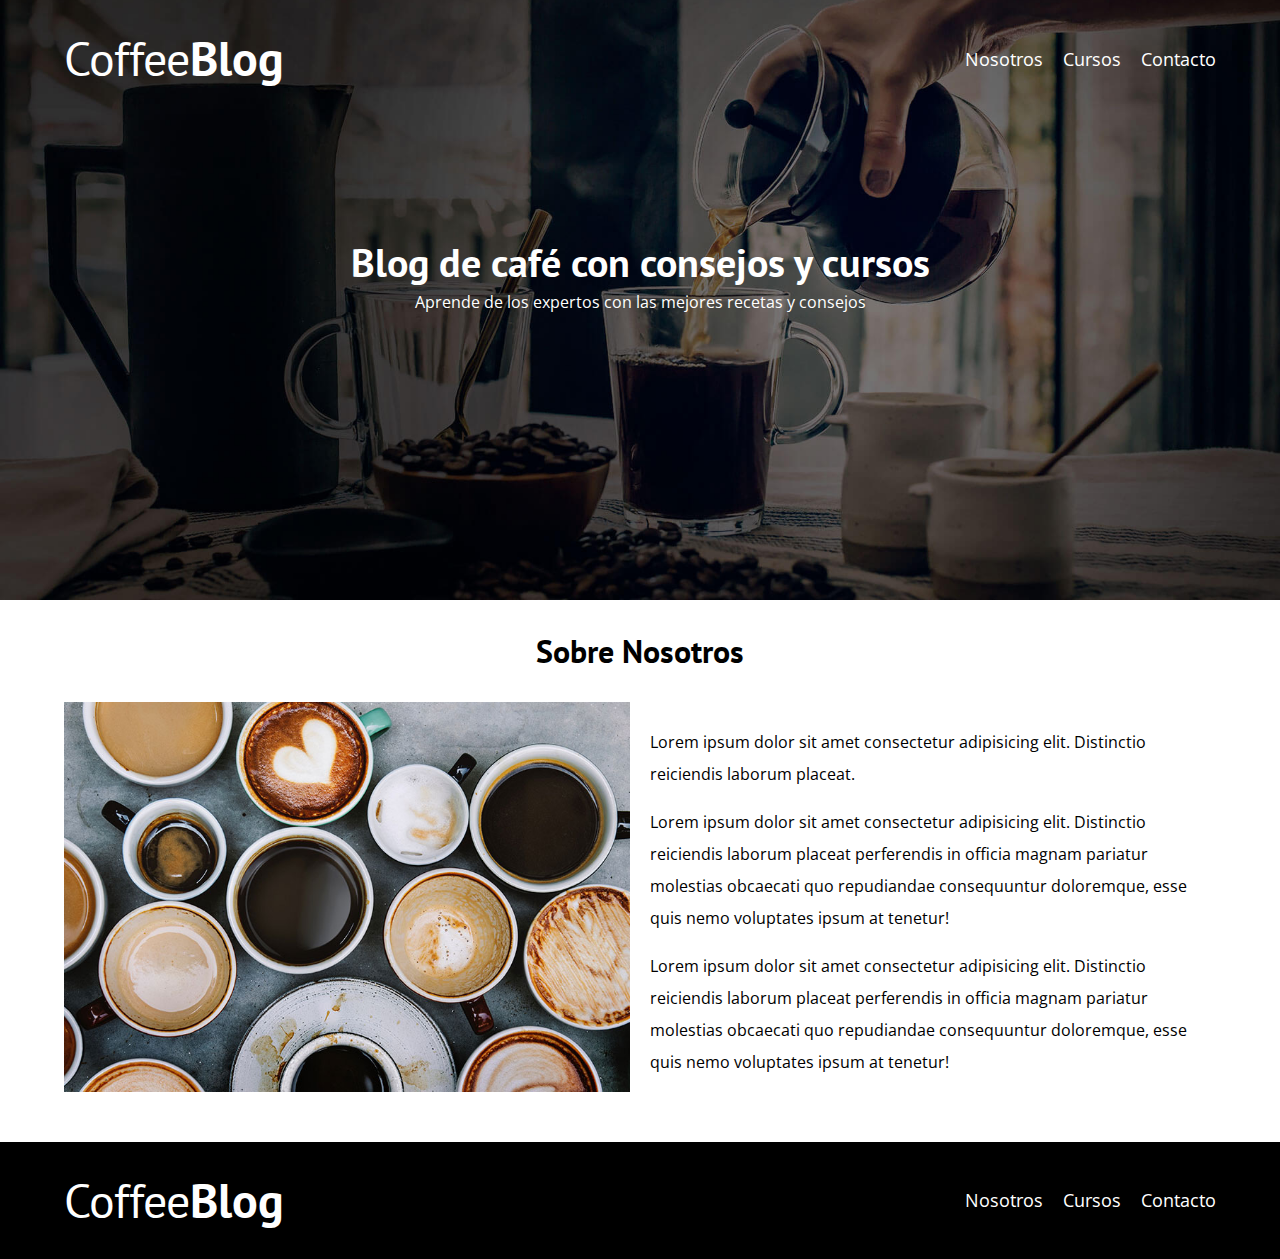
==== about.html @ 6bcb94dc "About page" ====
<!DOCTYPE html>
<html lang="en">
<head>
    <meta charset="UTF-8">
    <meta http-equiv="X-UA-Compatible" content="IE=edge">
    <meta name="viewport" content="width=device-width, initial-scale=1.0">
    <title>Coffee Blog - Nosotros</title>
    <link rel="stylesheet" href="css/normalize.css">
    <link href="https://fonts.googleapis.com/css2?family=Open+Sans&family=PT+Sans:wght@400;700&display=swap" rel="stylesheet">
    <link rel="stylesheet" href="css/style.css">
</head>
<body>
    <header class="header">
        <div class="container">
            <div class="bar">
                <a class="logo" href="index.html">
                    <h1 class="logo__name no-margin center-text">Coffee<span class="logo__bold">Blog</span></h1>
                </a>

                <nav class="navigation">
                    <a href="about.html" class="navigation__link">Nosotros</a>
                    <a href="courses.html" class="navigation__link">Cursos</a>
                    <a href="contact.html" class="navigation__link">Contacto</a>
                </nav>
            </div>
        </div>

        <div class="header__text">
            <h2 class="no-margin">Blog de café con consejos y cursos</h2>
            <p class="no-margin">Aprende de los expertos con las mejores recetas y consejos</p>
        </div>
    </header>

    <main class="container">
        <h3 class="center-text">Sobre Nosotros</h3>

        <div class="about-us">
            <div class="about-us__image">
                <img src="img/about.jpg" alt="imagen nosotros">
            </div>

            <div class="about-us__text">
                <p>Lorem ipsum dolor sit amet consectetur adipisicing elit. Distinctio reiciendis laborum placeat.</p>
                <p>Lorem ipsum dolor sit amet consectetur adipisicing elit. Distinctio reiciendis laborum placeat perferendis in officia magnam pariatur molestias obcaecati quo repudiandae consequuntur doloremque, esse quis nemo voluptates ipsum at tenetur!</p>
                <p>Lorem ipsum dolor sit amet consectetur adipisicing elit. Distinctio reiciendis laborum placeat perferendis in officia magnam pariatur molestias obcaecati quo repudiandae consequuntur doloremque, esse quis nemo voluptates ipsum at tenetur!</p>
            </div>
        </div>
    </main>

    <footer class="footer">
        <div class="container">
            <div class="bar">
                <a class="logo" href="index.html">
                    <h1 class="logo__name no-margin center-text">Coffee<span class="logo__bold">Blog</span></h1>
                </a>

                <nav class="navigation">
                    <a href="about.html" class="navigation__link">Nosotros</a>
                    <a href="course.html" class="navigation__link">Cursos</a>
                    <a href="contact.html" class="navigation__link">Contacto</a>
                </nav>
            </div>
        </div>
    </footer>
</body>
</html>
---- css/style.css ----
:root {
    --headingFont: 'PT Sans', sans-serif;
    --paragraphFont: 'Open Sans', sans-serif;

    --primary: #784d3c;
    --grey: #e1e1e1;
    --white: #ffffff;
    --black: #000000;
}

html {
    box-sizing: border-box;
    font-size: 62.5%;
}

*, *:before, *:after {
    box-sizing: inherit;
}

body {
    font-family: var(--paragraphFont);
    font-size: 1.6rem;
    line-height: 2;
}


/** Globals **/
.container {
    max-width: 120rem;
    width: 90%;
    margin: 0 auto;
}

a {
    text-decoration: none;
}

h1, h2, h3 {
    font-family: var(--headingFont);
    line-height: 1.2;
}

h1 {
    font-size: 4.8rem;
}

h2 {
    font-size: 4rem;
}

h3 {
    font-size: 3.2rem;
}

h4 {
    font-size: 2.8rem;
}

img {
    max-width: 100%;
}


/** Utilities **/
.no-margin {
    margin: 0;
}

.no-padding {
    padding: 0;
}

.center-text {
    text-align: center;
}


/** Header **/
.header {
    background-image: url(../img/banner.jpg);
    height: 60rem;
    background-size: cover;
    background-repeat: no-repeat;
    background-position: center center;
}

.header__text {
    text-align: center;
    color: var(--white);
    margin-top: 5rem;
}

@media (min-width: 768px) {
    .header__text {
        margin-top: 15rem;
    }
}

.bar {
    padding-top: 3rem;
}

@media (min-width: 768px) {
    .bar {
        display: flex;
        justify-content: space-between;
        align-items: center;
    }
}

.logo {
    color: var(--white);
}

.logo__name {
    font-weight: normal;
}

.logo__bold {
    font-weight: bold;
}

@media (min-width: 768px) {
    .navigation {
        display: flex;
        gap: 2rem;
    }
}

.navigation__link {
    display: block;
    text-align: center;
    font-size: 1.8rem;
    color: var(--white);
}


/** Main **/
@media (min-width: 768px) {
    .main-content {
        display: grid;
        grid-template-columns: 2fr 1fr;
        column-gap: 4rem;
    }
}

.post {
    border-bottom: 1px solid var(--grey);
    margin-bottom: 2rem;
}

.post:last-of-type {
    border: none;
    margin-bottom: 0;
}

.button {
    display: block;
    font-family: var(--headingFont);
    color: var(--white);
    text-align: center;
    padding: 1rem 3rem;
    font-size: 1.8rem;
    text-transform: uppercase;
    font-weight: bold;
    margin-bottom: 2rem;
    border: none;
}

@media (min-width: 768px) {
    .button {
        display: inline-block;
    }
}

.button:hover {
    cursor: pointer;
}

.button--primary {
    background-color: var(--black);
}

.button--secondary {
    background-color: var(--primary);
}

.courses {
    list-style: none;
}

.widget-course {
    border-bottom: 1px solid var(--grey);
    margin-bottom: 2rem;
}

.widget-course:last-of-type {
    border: none;
    margin-bottom: 0;
}

.widget-course__label {
    font-family: var(--headingFont);
    font-weight: bold;
}

.widget-course__info {
    font-weight: normal;
}

.widget-course__info, .widget-course__label {
    font-size: 2rem;
}


/** Footer **/
.footer {
    background-color: var(--black);
    padding-bottom: 3rem;
    margin-top: 4rem;
}


/** About Us **/
@media (min-width: 768px) {
    .about-us {
        display: flex;
        justify-content: space-between;
        align-items: center;
    }

    .about-us__image,
    .about-us__text {
        flex-basis: calc(50% - 1rem);
    }
}
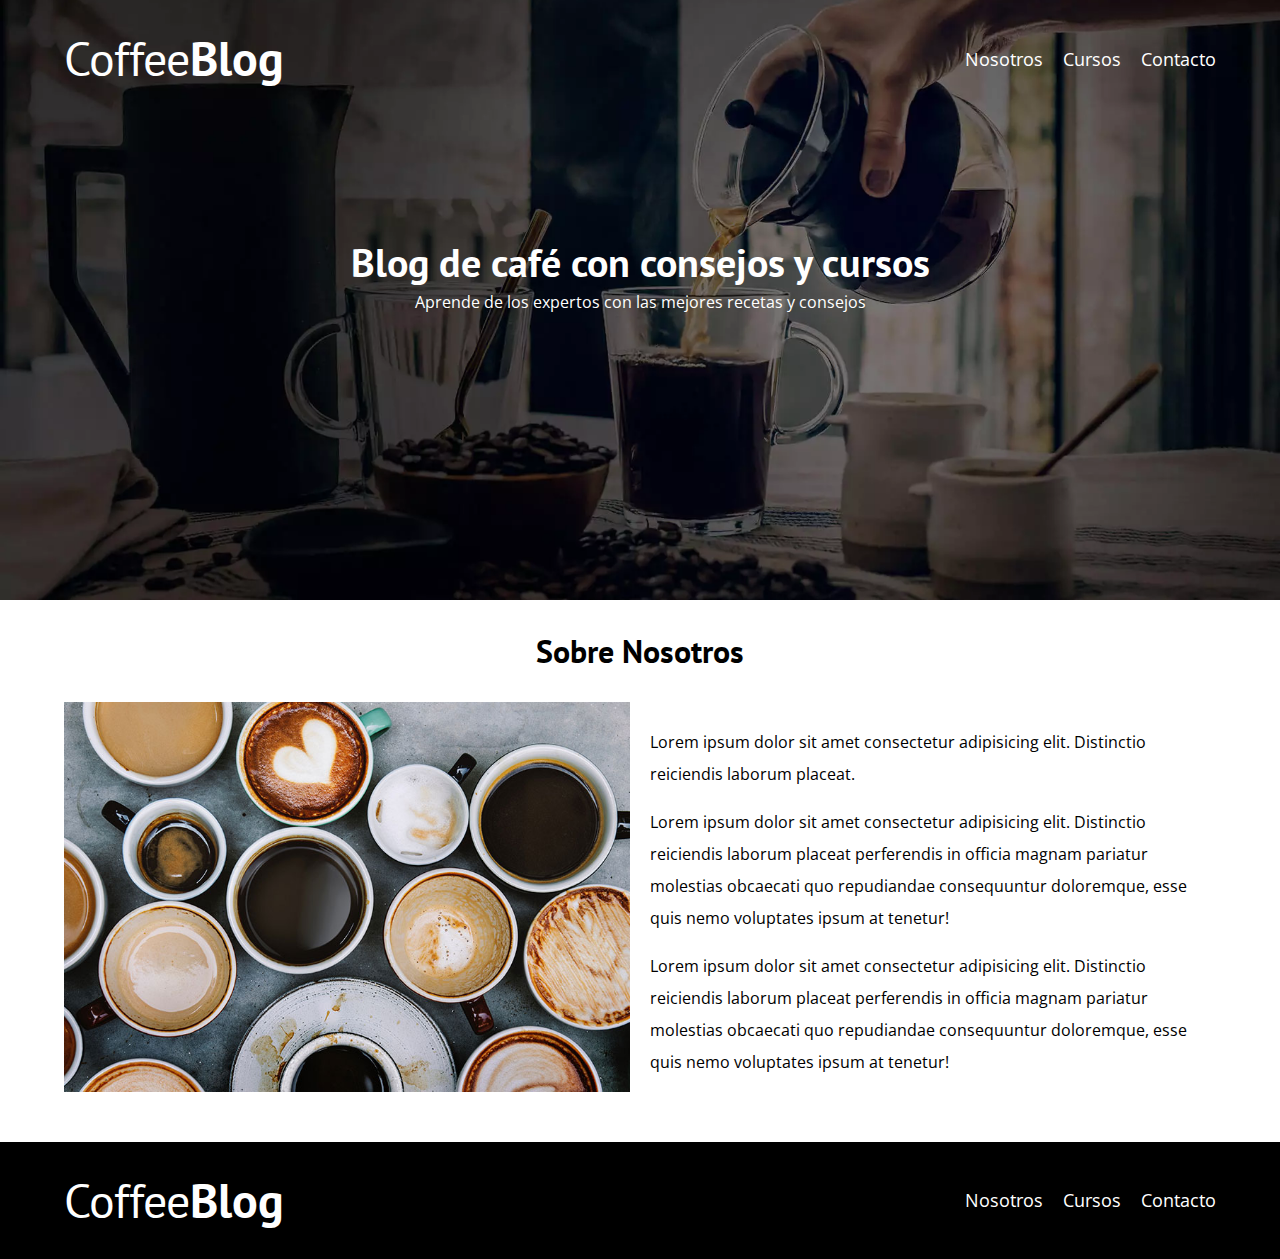
==== commit 2530abf9: "Add modernizer & webp images" ====
--- a/about.html
+++ b/about.html
@@ -56,11 +56,13 @@
 
                 <nav class="navigation">
                     <a href="about.html" class="navigation__link">Nosotros</a>
-                    <a href="course.html" class="navigation__link">Cursos</a>
+                    <a href="courses.html" class="navigation__link">Cursos</a>
                     <a href="contact.html" class="navigation__link">Contacto</a>
                 </nav>
             </div>
         </div>
     </footer>
+
+    <script src="js/modernizer.js"></script>
 </body>
 </html>--- a/css/style.css
+++ b/css/style.css
@@ -76,8 +76,15 @@
 
 
 /** Header **/
+.webp .header {
+    background-image: url(../img/banner.webp);
+}
+
+.no-webp .header {
+    background-image: url(../img/banner.jpg);
+}
+
 .header {
-    background-image: url(../img/banner.jpg);
     height: 60rem;
     background-size: cover;
     background-repeat: no-repeat;
@@ -233,4 +240,72 @@
     .about-us__text {
         flex-basis: calc(50% - 1rem);
     }
+}
+
+
+/** Courses **/
+.course {
+    padding: 3rem 0;
+    border-bottom: 1px solid var(--grey);
+}
+
+@media (min-width: 768px) {
+    .course {
+        display: grid;
+        grid-template-columns: 1fr 2fr;
+        column-gap: 2rem;
+    }
+}
+
+.course:last-of-type {
+    border: none;
+}
+
+.course__label {
+    font-family: var(--headingFont);
+    font-weight: bold;
+}
+
+.course__info {
+    font-weight: normal;
+}
+
+.course__info, .course__label {
+    font-size: 2rem;
+}
+
+
+/** Contact **/
+.contact-bg {
+    background-image: url(../img/contact.jpg);
+    height: 40rem;
+    background-repeat: no-repeat;
+    background-size: cover;
+}
+
+.form {
+    background-color: var(--white);
+    margin: -5rem auto 0 auto;
+    width: 95%;
+    padding: 5rem;
+}
+
+.field {
+    display: flex;
+    margin-bottom: 2rem;
+}
+
+.field__label {
+    flex: 0 0 9rem;
+    text-align: right;
+    padding-right: 2rem;
+}
+
+.field__area {
+    flex: 1;
+    border: 1px solid var(--grey);
+}
+
+.field__area--textarea {
+    height: 20rem;
 }